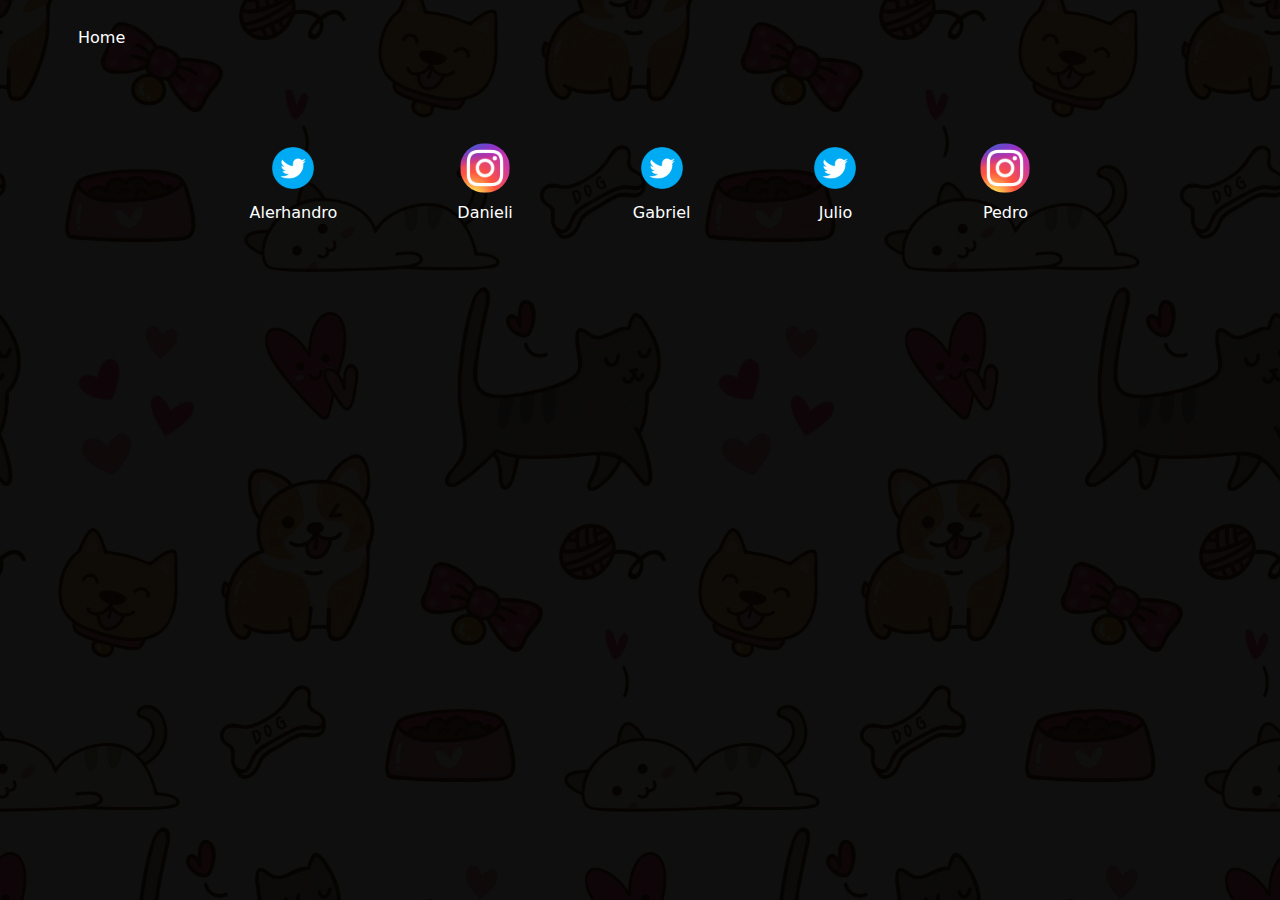
==== Contato.html @ 0f134ae7 "segund commit" ====
<link rel="stylesheet" href="Contato.css">
<body>
    <div>
        <nav class="container">
            <ul>
                <li>
                    <a href="index.html">Home</a>
                </li>
            </ul>
        </nav>
        <footer>
            <a href="https://twitter.com/Nokomo_Kudekara" target="_blank" rel="noopener noreferrer">
                <img src="./img/tt2.png" alt=""></img>
                <p>Alerhandro</p>
            </a>
            <a href="https://www.instagram.com/ssdaniss/?r=nametag" target="_blank" rel="noopener noreferrer">
                <img src="./img/INSTA.PNG" alt=""></img>
                <p>Danieli</p>
            </a>
            <a href="https://twitter.com/notlikejaras?t=vOws1sV1GOmyvQgcDW7Ymw&s=08" target="_blank"
                rel="noopener noreferrer">
                <img src="./img/tt2.png" alt=""></img>
                <p>Gabriel</p>
            </a>
            <a href="https://twitter.com/Nokomo_Kudekara" target="_blank" rel="noopener noreferrer">
                <img src="./img/tt2.png" alt=""></img>
                <p>Julio</p>
            </a>
            <a href="https://www.instagram.com/ppp3dr0/" target="_blank" rel="noopener noreferrer">
                <img src="./img/INSTA.PNG" alt=""></img>
                <p>Pedro</p>
            </a> 
        </footer>
    </div>
</body>
---- Contato.css ----
body{
    color: white;
    background-color: black;
    background-size: cover;
    font-family: system-ui, -apple-system, BlinkMacSystemFont, 'Segoe UI', Roboto, Oxygen, Ubuntu, Cantarell, 'Open Sans', 'Helvetica Neue', sans-serif;
    background-image: url(./img/FUNDOPRETO.png);
}

.container{
    padding: 0px 50px;
}


ul{
    display: flex;
    justify-content: space-between;
    list-style-type: none;
    align-items: center;
    padding: 20px;
}

a{
    color: white;
    text-decoration: none;
}

nav a:hover{
    color: cyan;
}

footer img{
    width: 50px;
    height: 50px;
    border-radius: 50%;
}

footer{
    display: flex;
    justify-content: center;
}

footer a{
    margin: 60px;
    text-align: center;
}

footer p{
    margin-top: 10px;
}
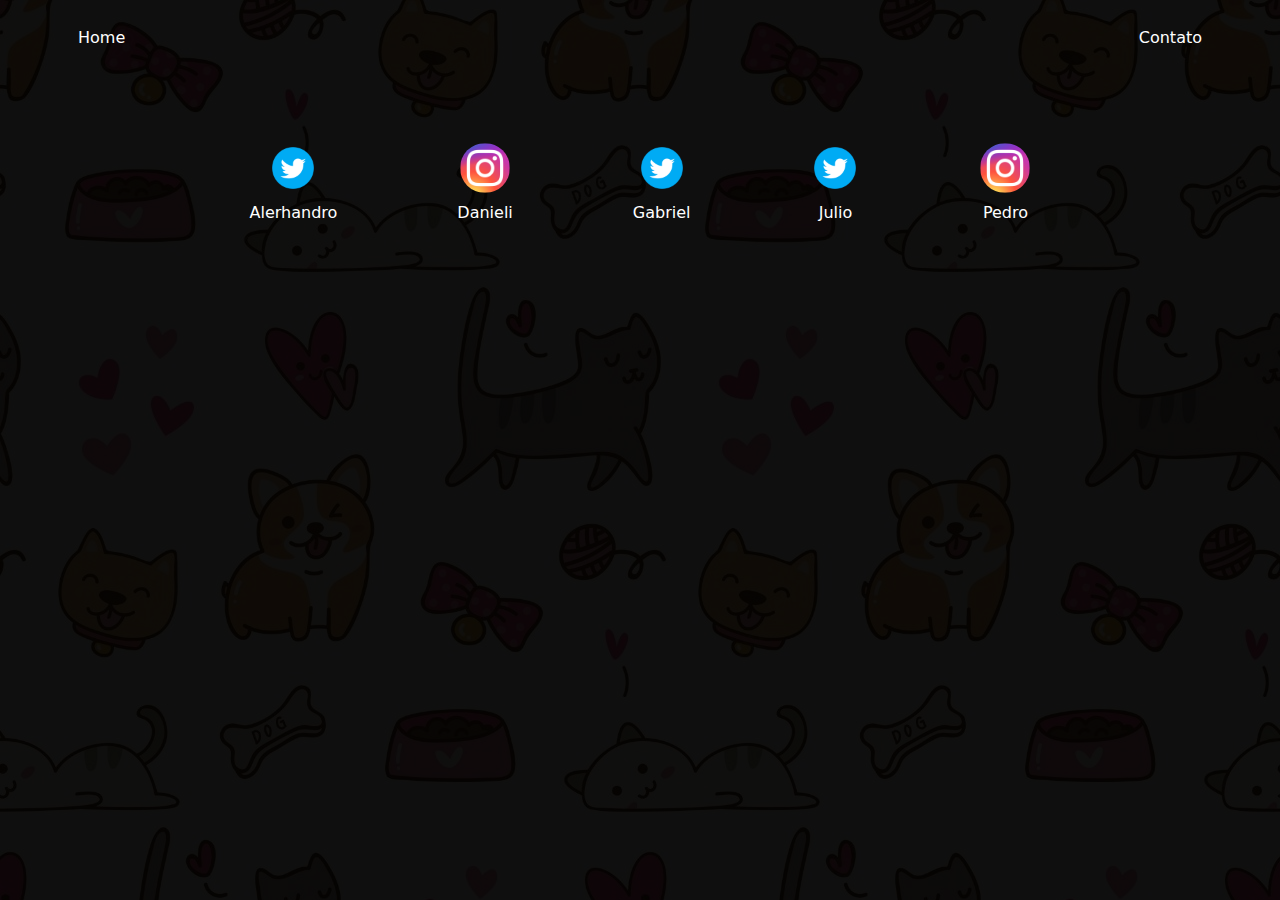
==== commit 6a032e6d: "first commit" ====
--- a/Contato.html
+++ b/Contato.html
@@ -5,6 +5,9 @@
             <ul>
                 <li>
                     <a href="index.html">Home</a>
+                </li>
+                <li>
+                    <a href="Contato.html">Contato</a>
                 </li>
             </ul>
         </nav>
